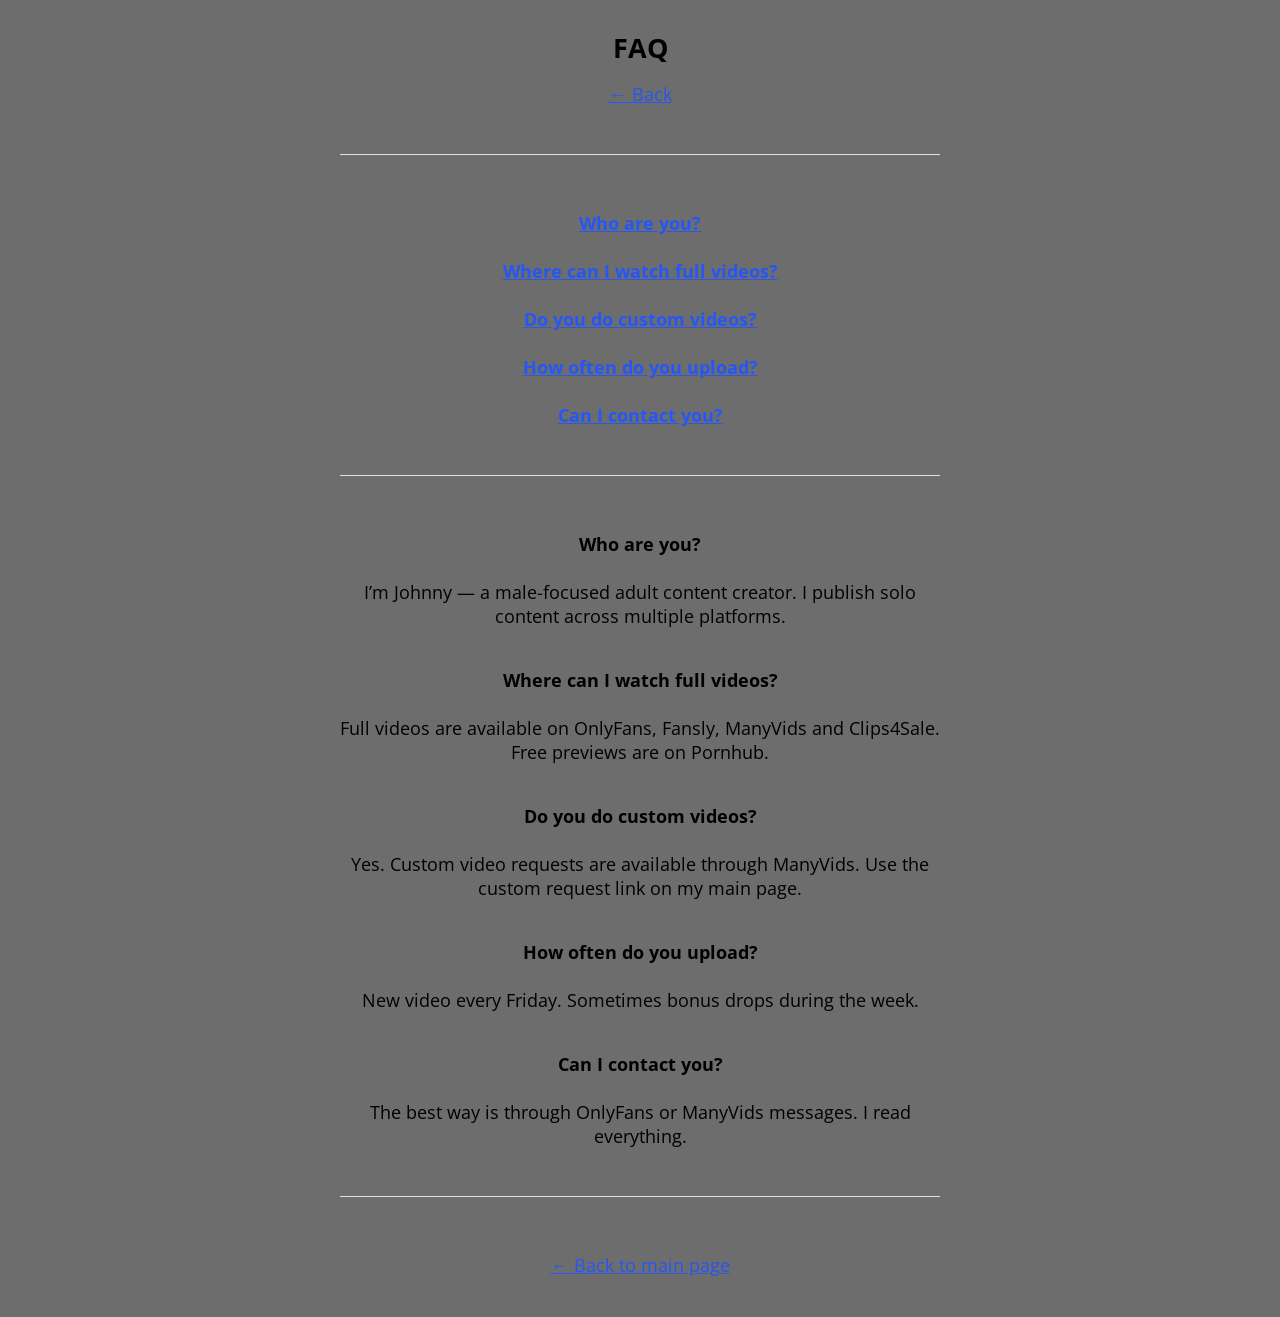
==== faq.html @ 62e0cfe9 "added FAQ, added top bar" ====
<!DOCTYPE html>
<html lang="en">

<head>
    <meta charset="utf-8">
    <title>Johnny Guides – FAQ</title>
    <meta name="viewport" content="width=device-width, initial-scale=1">
    <link rel="stylesheet" href="css/normalize.css">
    <link rel="stylesheet" href="css/skeleton-auto.css">
    <link rel="icon" type="image/png" href="images/littlelink.png">
</head>

<body>
<div class="container">
<div class="row">
<div class="column" style="margin-top:6%">

<h2>FAQ</h2>
<p><a href="index.html">← Back</a></p>

<hr>

<h4><a href="#q1">Who are you?</a></h4>
<h4><a href="#q2">Where can I watch full videos?</a></h4>
<h4><a href="#q3">Do you do custom videos?</a></h4>
<h4><a href="#q4">How often do you upload?</a></h4>
<h4><a href="#q5">Can I contact you?</a></h4>

<hr>

<h4 id="q1">Who are you?</h4>
<p>
I’m Johnny — a male-focused adult content creator.
I publish solo content across multiple platforms.
</p>

<h4 id="q2">Where can I watch full videos?</h4>
<p>
Full videos are available on OnlyFans, Fansly, ManyVids and Clips4Sale.
Free previews are on Pornhub.
</p>

<h4 id="q3">Do you do custom videos?</h4>
<p>
Yes. Custom video requests are available through ManyVids.
Use the custom request link on my main page.
</p>

<h4 id="q4">How often do you upload?</h4>
<p>
New video every Friday.
Sometimes bonus drops during the week.
</p>

<h4 id="q5">Can I contact you?</h4>
<p>
The best way is through OnlyFans or ManyVids messages.
I read everything.
</p>

<hr>

<p><a href="index.html">← Back to main page</a></p>

</div>
</div>
</div>
</body>
</html>
---- css/skeleton-auto.css ----
/*
* littlelink V1
* https://littlelink.com
* Free to use under the MIT license.
* http://www.opensource.org/licenses/mit-license.php
* 12/21/2019
*
* Built using:
*
* Skeleton V2.0.4
* Copyright 2014, Dave Gamache
* www.getskeleton.com
* Free to use under the MIT license.
* http://www.opensource.org/licenses/mit-license.php
* 12/29/2014
*/

/* Table of contents
––––––––––––––––––––––––––––––––––––––––––––––––––
- Grid
- Base Styles
- Typography
- Links
- Code
- Spacing
- Utilities
*
* You'll find the button css in css/brands.css.
*
*/

/* Grid
–––––––––––––––––––––––––––––––––––––––––––––––––– */
.container {
  position: relative;
  width: 100%;
  max-width: 600px;
  text-align: center;
  margin: 0 auto;
  padding: 0 20px;
  box-sizing: border-box;
}
.container-left {
  position: relative;
  width: 100%;
  max-width: 600px;
  text-align: left;
  margin: 0 auto;
  padding: 0 20px;
  box-sizing: border-box;
}
.column {
  position: center;
  width: 100%;
  float: center;
  box-sizing: border-box;
}

/* For devices larger than 400px */
@media (min-width: 400px) {
  .container {
    width: 85%;
    padding: 0;
  }
}

/* For devices larger than 550px */
@media (min-width: 550px) {
  .container {
    width: 80%;
  }
  .column,
  .columns {
    margin-left: 0;
  }
  .column:first-child,
  .columns:first-child {
    margin-left: 0;
  }
}

/* Base Styles
–––––––––––––––––––––––––––––––––––––––––––––––––– */
/* NOTE
html is set to 62.5% so that all the REM measurements throughout Skeleton
are based on 10px sizing. So basically 1.5rem = 15px :) */

html {
  font-size: 100%;
  color-scheme: light dark;
}
body {
  font-size: 18px;
  line-height: 24px;
  font-weight: 400;
  font-family: "Open Sans", "HelveticaNeue", "Helvetica Neue", Helvetica, Arial,
    sans-serif;
}

/* Typography
–––––––––––––––––––––––––––––––––––––––––––––––––– */
h1 {
  margin-top: 0;
  margin-bottom: 16px;
  font-weight: 800;
}
h1 {
  font-size: 24px;
  line-height: 64px;
  letter-spacing: 0;
}

/* Larger than phablet */
@media (min-width: 550px) {
  h1 {
    font-size: 48px;
    line-height: 96px;
  }
}

p {
  margin-top: 0;
}

/* Links
–––––––––––––––––––––––––––––––––––––––––––––––––– */
a {
  color: #2457F5;
}
a:hover {
  color: #083BDA; 
}
a:focus {
  outline: #7AB8FF solid 2px;
  border-radius: 2px;
}         

/* Link Color Dark Theme */
@media (prefers-color-scheme: dark) {
  a {
    color: #4899F7;
}
a:hover {
  color: #7AB8FF;
}
a:focus {
  outline: #7AB8FF solid 2px;
  border-radius: 2px;
}
}

/* Code
–––––––––––––––––––––––––––––––––––––––––––––––––– */
code {
  padding: 0.2rem 0.5rem;
  margin: 0 0.2rem;
  font-size: 90%;
  white-space: nowrap;
  background: #f1f1f1;
  border: 1px solid #e1e1e1;
  border-radius: 4px;
}
pre > code {
  display: block;
  padding: 1rem 1.5rem;
  white-space: pre;
}

/* Spacing
–––––––––––––––––––––––––––––––––––––––––––––––––– */
button,
.button {
  margin-bottom: 1rem;
}
input,
textarea,
select,
fieldset {
  margin-bottom: 1.5rem;
}
pre,
blockquote,
dl,
figure,
p,
ol {
  margin-bottom: 2.5rem;
}

/* Utilities
–––––––––––––––––––––––––––––––––––––––––––––––––– */
.u-full-width {
  width: 100%;
  box-sizing: border-box;
}
.u-max-full-width {
  max-width: 100%;
  box-sizing: border-box;
}
.u-pull-right {
  float: right;
}
.u-pull-left {
  float: left;
}

/* Misc
–––––––––––––––––––––––––––––––––––––––––––––––––– */
hr {
  margin-top: 3rem;
  margin-bottom: 3.5rem;
  border-width: 0;
  border-top: 1px solid #e1e1e1;
}
/* Radius values:

10%-40%: Squircles
50% (default): True circle
also, show the second picture if less than 600 px
*/
.avatar {
  width: 225px;
  height: 225px;
  object-fit: cover;
  background-position: center;
  border-radius: 15%;
  display: none; /* Hide both images by default */
}

@media (min-width: 600px) {
  #avatar1 {
    display: block; /* Display first image when device width is more than 600px */
  }

  #avatar2 {
    display: none; /* Hide second image when device width is more than 600px */
  }
}

@media (max-width: 599px) {
  #avatar1 {
    display: none; /* Hide first image when device width is less than or equal to 599px */
  }

  #avatar2 {
    display: initial; /* Display second image when device width is less than or equal to 599px */
  }
}


/* open-sans-regular - vietnamese_latin-ext_latin_hebrew_greek-ext_greek_cyrillic-ext_cyrillic */
@font-face {
  font-display: swap; /* Check https://developer.mozilla.org/en-US/docs/Web/CSS/@font-face/font-display for other options. */
  font-family: 'Open Sans';
  font-style: normal;
  font-weight: 400;
  src: url('../fonts/open-sans-v34-vietnamese_latin-ext_latin_hebrew_greek-ext_greek_cyrillic-ext_cyrillic-regular.eot'); /* IE9 Compat Modes */
  src: url('../fonts/open-sans-v34-vietnamese_latin-ext_latin_hebrew_greek-ext_greek_cyrillic-ext_cyrillic-regular.eot?#iefix') format('embedded-opentype'), /* IE6-IE8 */
       url('../fonts/open-sans-v34-vietnamese_latin-ext_latin_hebrew_greek-ext_greek_cyrillic-ext_cyrillic-regular.woff2') format('woff2'), /* Super Modern Browsers */
       url('../fonts/open-sans-v34-vietnamese_latin-ext_latin_hebrew_greek-ext_greek_cyrillic-ext_cyrillic-regular.woff') format('woff'), /* Modern Browsers */
       url('../fonts/open-sans-v34-vietnamese_latin-ext_latin_hebrew_greek-ext_greek_cyrillic-ext_cyrillic-regular.ttf') format('truetype'), /* Safari, Android, iOS */
       url('../fonts/open-sans-v34-vietnamese_latin-ext_latin_hebrew_greek-ext_greek_cyrillic-ext_cyrillic-regular.svg#OpenSans') format('svg'); /* Legacy iOS */
}
/* open-sans-600 - vietnamese_latin-ext_latin_hebrew_greek-ext_greek_cyrillic-ext_cyrillic */
@font-face {
  font-display: swap; /* Check https://developer.mozilla.org/en-US/docs/Web/CSS/@font-face/font-display for other options. */
  font-family: 'Open Sans';
  font-style: normal;
  font-weight: 600;
  src: url('../fonts/open-sans-v34-vietnamese_latin-ext_latin_hebrew_greek-ext_greek_cyrillic-ext_cyrillic-600.eot'); /* IE9 Compat Modes */
  src: url('../fonts/open-sans-v34-vietnamese_latin-ext_latin_hebrew_greek-ext_greek_cyrillic-ext_cyrillic-600.eot?#iefix') format('embedded-opentype'), /* IE6-IE8 */
       url('../fonts/open-sans-v34-vietnamese_latin-ext_latin_hebrew_greek-ext_greek_cyrillic-ext_cyrillic-600.woff2') format('woff2'), /* Super Modern Browsers */
       url('../fonts/open-sans-v34-vietnamese_latin-ext_latin_hebrew_greek-ext_greek_cyrillic-ext_cyrillic-600.woff') format('woff'), /* Modern Browsers */
       url('../fonts/open-sans-v34-vietnamese_latin-ext_latin_hebrew_greek-ext_greek_cyrillic-ext_cyrillic-600.ttf') format('truetype'), /* Safari, Android, iOS */
       url('../fonts/open-sans-v34-vietnamese_latin-ext_latin_hebrew_greek-ext_greek_cyrillic-ext_cyrillic-600.svg#OpenSans') format('svg'); /* Legacy iOS */
}
/* open-sans-700 - vietnamese_latin-ext_latin_hebrew_greek-ext_greek_cyrillic-ext_cyrillic */
@font-face {
  font-display: swap; /* Check https://developer.mozilla.org/en-US/docs/Web/CSS/@font-face/font-display for other options. */
  font-family: 'Open Sans';
  font-style: normal;
  font-weight: 700;
  src: url('../fonts/open-sans-v34-vietnamese_latin-ext_latin_hebrew_greek-ext_greek_cyrillic-ext_cyrillic-700.eot'); /* IE9 Compat Modes */
  src: url('../fonts/open-sans-v34-vietnamese_latin-ext_latin_hebrew_greek-ext_greek_cyrillic-ext_cyrillic-700.eot?#iefix') format('embedded-opentype'), /* IE6-IE8 */
       url('../fonts/open-sans-v34-vietnamese_latin-ext_latin_hebrew_greek-ext_greek_cyrillic-ext_cyrillic-700.woff2') format('woff2'), /* Super Modern Browsers */
       url('../fonts/open-sans-v34-vietnamese_latin-ext_latin_hebrew_greek-ext_greek_cyrillic-ext_cyrillic-700.woff') format('woff'), /* Modern Browsers */
       url('../fonts/open-sans-v34-vietnamese_latin-ext_latin_hebrew_greek-ext_greek_cyrillic-ext_cyrillic-700.ttf') format('truetype'), /* Safari, Android, iOS */
       url('../fonts/open-sans-v34-vietnamese_latin-ext_latin_hebrew_greek-ext_greek_cyrillic-ext_cyrillic-700.svg#OpenSans') format('svg'); /* Legacy iOS */
}
/* open-sans-800 - vietnamese_latin-ext_latin_hebrew_greek-ext_greek_cyrillic-ext_cyrillic */
@font-face {
  font-display: swap; /* Check https://developer.mozilla.org/en-US/docs/Web/CSS/@font-face/font-display for other options. */
  font-family: 'Open Sans';
  font-style: normal;
  font-weight: 800;
  src: url('../fonts/open-sans-v34-vietnamese_latin-ext_latin_hebrew_greek-ext_greek_cyrillic-ext_cyrillic-800.eot'); /* IE9 Compat Modes */
  src: url('../fonts/open-sans-v34-vietnamese_latin-ext_latin_hebrew_greek-ext_greek_cyrillic-ext_cyrillic-800.eot?#iefix') format('embedded-opentype'), /* IE6-IE8 */
       url('../fonts/open-sans-v34-vietnamese_latin-ext_latin_hebrew_greek-ext_greek_cyrillic-ext_cyrillic-800.woff2') format('woff2'), /* Super Modern Browsers */
       url('../fonts/open-sans-v34-vietnamese_latin-ext_latin_hebrew_greek-ext_greek_cyrillic-ext_cyrillic-800.woff') format('woff'), /* Modern Browsers */
       url('../fonts/open-sans-v34-vietnamese_latin-ext_latin_hebrew_greek-ext_greek_cyrillic-ext_cyrillic-800.ttf') format('truetype'), /* Safari, Android, iOS */
       url('../fonts/open-sans-v34-vietnamese_latin-ext_latin_hebrew_greek-ext_greek_cyrillic-ext_cyrillic-800.svg#OpenSans') format('svg'); /* Legacy iOS */
}
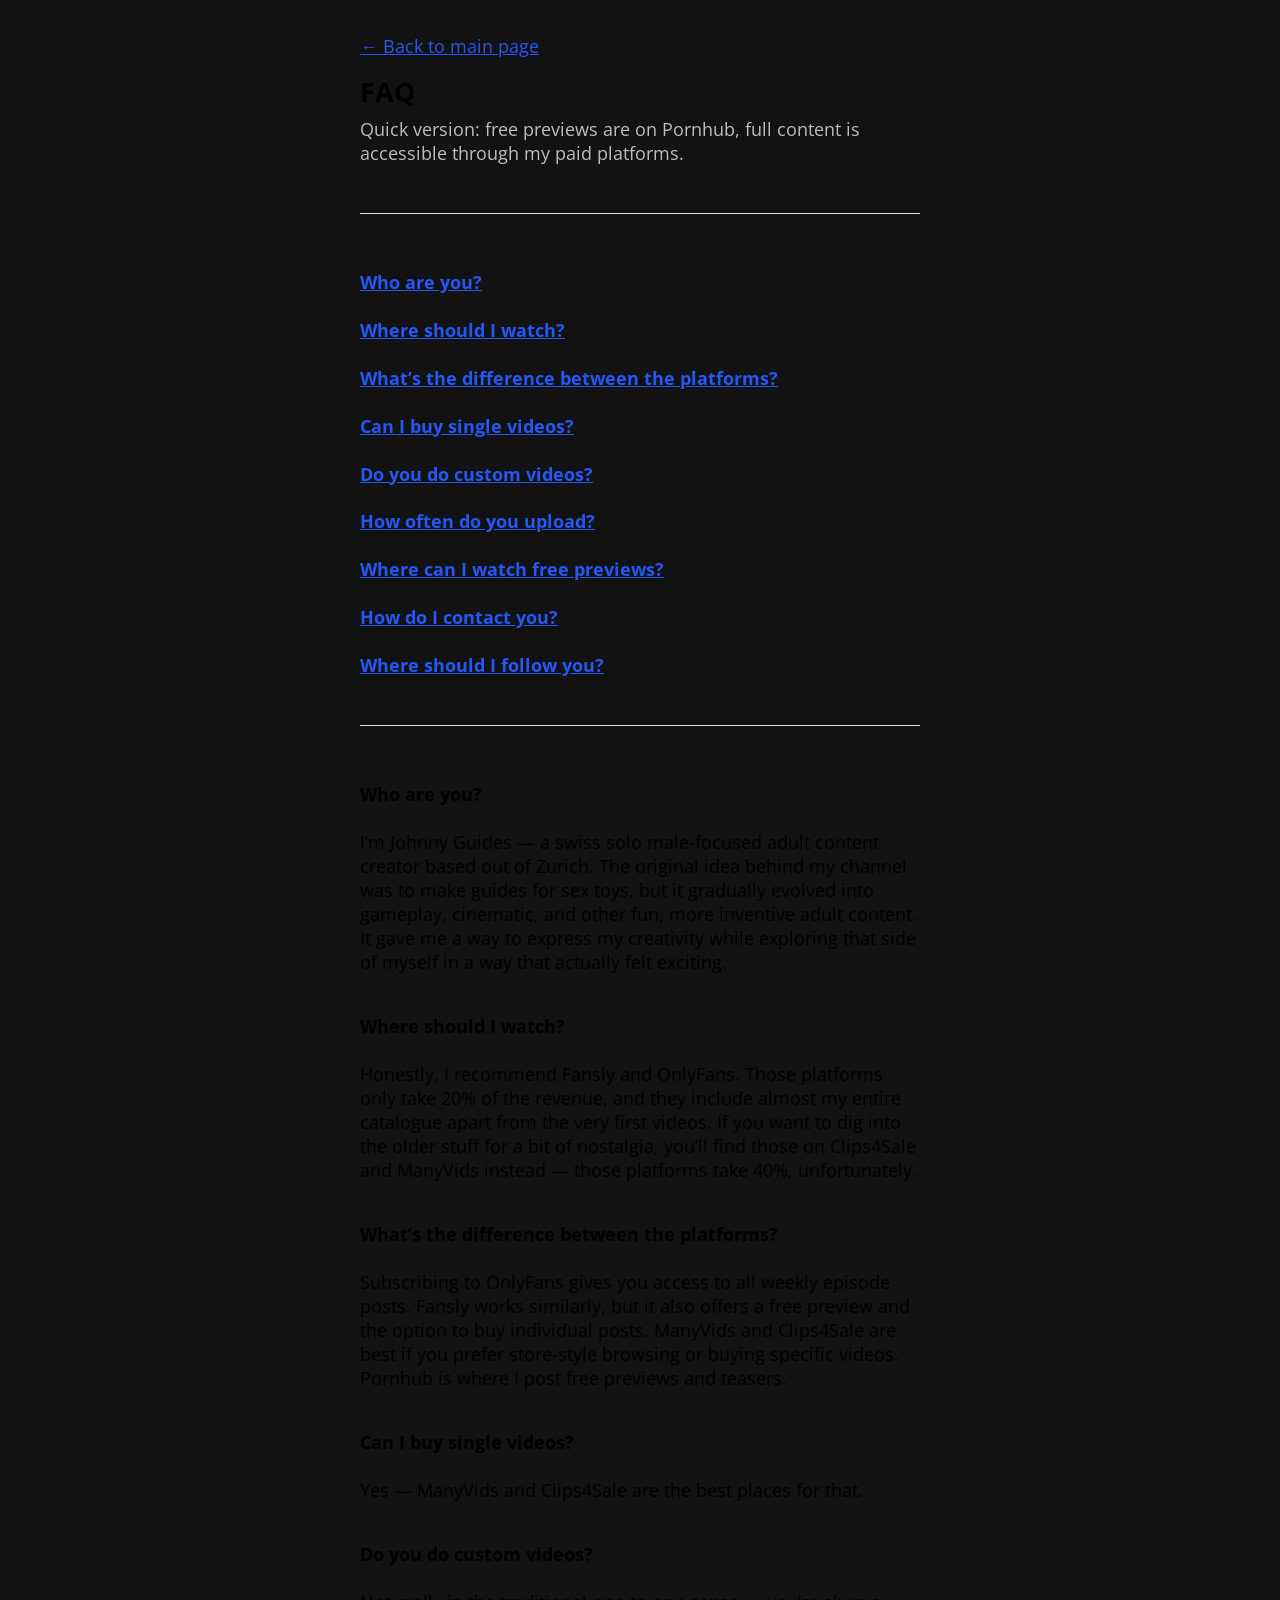
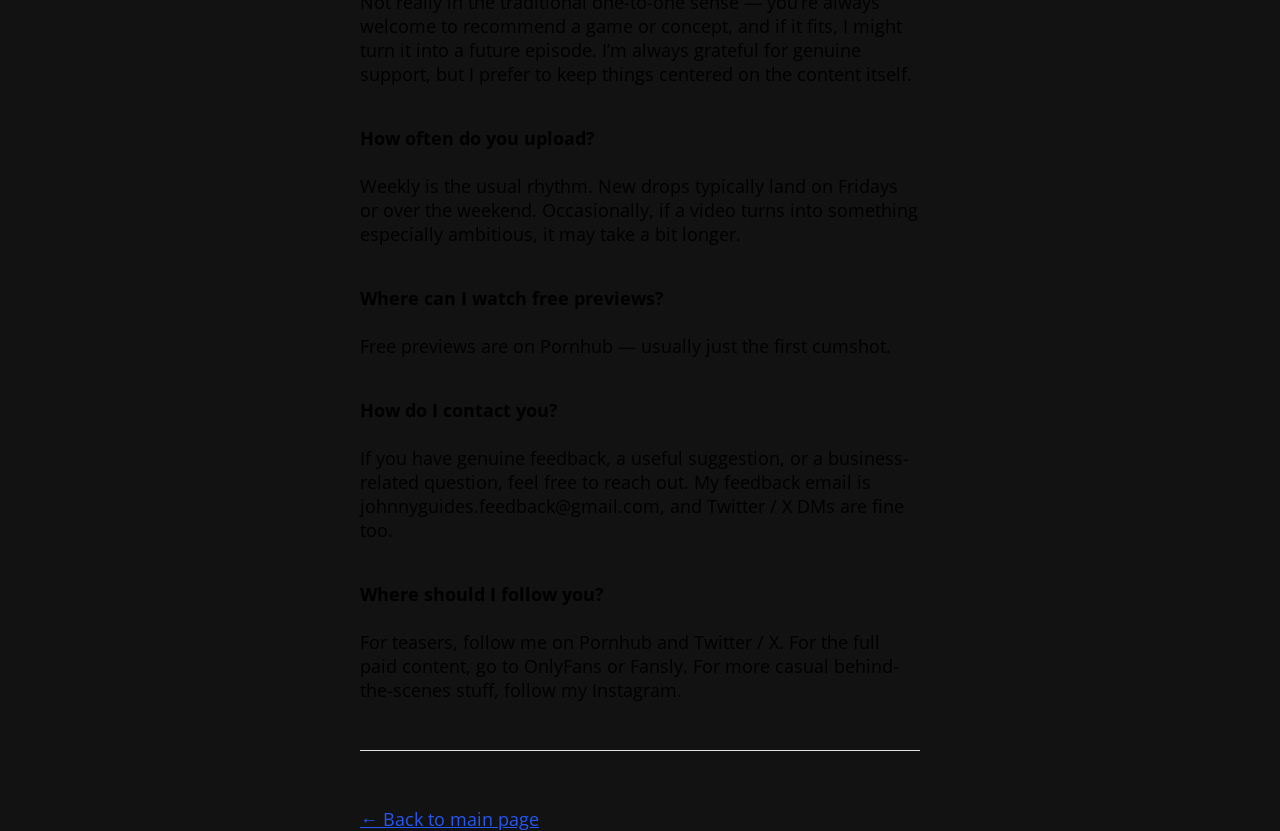
==== commit 48803640: "overhaul" ====
--- a/faq.html
+++ b/faq.html
@@ -1,69 +1,157 @@
 <!DOCTYPE html>
 <html lang="en">
-
 <head>
     <meta charset="utf-8">
     <title>Johnny Guides – FAQ</title>
+    <meta name="description" content="FAQ for Johnny Guides — where to watch, how customs work, what platform to use, and how to get in touch.">
     <meta name="viewport" content="width=device-width, initial-scale=1">
     <link rel="stylesheet" href="css/normalize.css">
     <link rel="stylesheet" href="css/skeleton-auto.css">
-    <link rel="icon" type="image/png" href="images/littlelink.png">
+    <link rel="stylesheet" href="css/brands.css">
+    <link rel="apple-touch-icon" sizes="180x180" href="images/favicons/apple-touch-icon.png">
+    <link rel="icon" type="image/png" sizes="32x32" href="images/favicons/favicon-32x32.png">
+    <link rel="icon" type="image/png" sizes="16x16" href="images/favicons/favicon-16x16.png">
+    <link rel="icon" type="image/png" sizes="192x192" href="images/favicons/android-chrome-192x192.png">
+    <link rel="icon" type="image/png" sizes="512x512" href="images/favicons/android-chrome-512x512.png">
+    <link rel="icon" href="images/favicons/favicon.ico">
 </head>
+<body>
+    <div class="container-left">
+        <div class="row">
+            <div class="column content-page content-page--faq">
+                <p class="page-back-link">
+                    <a href="index.html">← Back to main page</a>
+                </p>
 
-<body>
-<div class="container">
-<div class="row">
-<div class="column" style="margin-top:6%">
+                <h2 class="page-title">FAQ</h2>
+                <p class="page-lead">
+                    Quick version: free previews are on Pornhub, full content is accessible through my paid platforms.
+                </p>
 
-<h2>FAQ</h2>
-<p><a href="index.html">← Back</a></p>
+                <hr>
 
-<hr>
+                <div class="faq-nav">
+                    <h4><a href="#q1">Who are you?</a></h4>
+                    <h4><a href="#q2">Where should I watch?</a></h4>
+                    <h4><a href="#q3">What’s the difference between the platforms?</a></h4>
+                    <h4><a href="#q4">Can I buy single videos?</a></h4>
+                    <h4><a href="#q5">Do you do custom videos?</a></h4>
+                    <h4><a href="#q6">How often do you upload?</a></h4>
+                    <h4><a href="#q7">Where can I watch free previews?</a></h4>
+                    <h4><a href="#q8">How do I contact you?</a></h4>
+                    <h4><a href="#q9">Where should I follow you?</a></h4>
+                </div>
 
-<h4><a href="#q1">Who are you?</a></h4>
-<h4><a href="#q2">Where can I watch full videos?</a></h4>
-<h4><a href="#q3">Do you do custom videos?</a></h4>
-<h4><a href="#q4">How often do you upload?</a></h4>
-<h4><a href="#q5">Can I contact you?</a></h4>
+                <hr>
 
-<hr>
+                <h4 id="q1" class="faq-anchor">Who are you?</h4>
+                <p>
+                    I’m Johnny Guides — a swiss solo male-focused adult content creator based out of Zurich.
+                    The original idea behind my channel was to make guides for sex toys, but it gradually evolved into gameplay, cinematic, and other fun, more inventive adult content.
+                    It gave me a way to express my creativity while exploring that side of myself in a way that actually felt exciting.
+                </p>
 
-<h4 id="q1">Who are you?</h4>
-<p>
-I’m Johnny — a male-focused adult content creator.
-I publish solo content across multiple platforms.
-</p>
+                <h4 id="q2" class="faq-anchor">Where should I watch?</h4>
+                <p>
+                    Honestly, I recommend Fansly and OnlyFans. Those platforms only take 20% of the revenue, and they include almost my entire catalogue apart from the very first videos.
+                    If you want to dig into the older stuff for a bit of nostalgia, you’ll find those on Clips4Sale and ManyVids instead — those platforms take 40%, unfortunately.
+                </p>
 
-<h4 id="q2">Where can I watch full videos?</h4>
-<p>
-Full videos are available on OnlyFans, Fansly, ManyVids and Clips4Sale.
-Free previews are on Pornhub.
-</p>
+                <h4 id="q3" class="faq-anchor">What’s the difference between the platforms?</h4>
+                <p>
+                    Subscribing to OnlyFans gives you access to all weekly episode posts.
+                    Fansly works similarly, but it also offers a free preview and the option to buy individual posts.
+                    ManyVids and Clips4Sale are best if you prefer store-style browsing or buying specific videos.
+                    Pornhub is where I post free previews and teasers.
+                </p>
 
-<h4 id="q3">Do you do custom videos?</h4>
-<p>
-Yes. Custom video requests are available through ManyVids.
-Use the custom request link on my main page.
-</p>
+                <h4 id="q4" class="faq-anchor">Can I buy single videos?</h4>
+                <p>
+                    Yes — ManyVids and Clips4Sale are the best places for that.
+                </p>
 
-<h4 id="q4">How often do you upload?</h4>
-<p>
-New video every Friday.
-Sometimes bonus drops during the week.
-</p>
+                <h4 id="q5" class="faq-anchor">Do you do custom videos?</h4>
+                <p>
+                    Not really in the traditional one-to-one sense — you’re always welcome to recommend a game or concept, and if it fits, I might turn it into a future episode.
+                    I’m always grateful for genuine support, but I prefer to keep things centered on the content itself.
+                </p>
 
-<h4 id="q5">Can I contact you?</h4>
-<p>
-The best way is through OnlyFans or ManyVids messages.
-I read everything.
-</p>
+                <h4 id="q6" class="faq-anchor">How often do you upload?</h4>
+                <p>
+                    Weekly is the usual rhythm. New drops typically land on Fridays or over the weekend.
+                    Occasionally, if a video turns into something especially ambitious, it may take a bit longer.
+                </p>
 
-<hr>
+                <h4 id="q7" class="faq-anchor">Where can I watch free previews?</h4>
+                <p>
+                    Free previews are on Pornhub — usually just the first cumshot.
+                </p>
 
-<p><a href="index.html">← Back to main page</a></p>
+                <h4 id="q8" class="faq-anchor">How do I contact you?</h4>
+                <p>
+                    If you have genuine feedback, a useful suggestion, or a business-related question, feel free to reach out.
+                    My feedback email is johnnyguides.feedback@gmail.com, and Twitter / X DMs are fine too.
+                </p>
 
-</div>
-</div>
-</div>
+                <h4 id="q9" class="faq-anchor">Where should I follow you?</h4>
+                <p>
+                    For teasers, follow me on Pornhub and Twitter / X.
+                    For the full paid content, go to OnlyFans or Fansly.
+                    For more casual behind-the-scenes stuff, follow my Instagram.
+                </p>
+
+                <hr>
+
+                <p class="page-footer-link">
+                    <a href="index.html">← Back to main page</a>
+                </p>
+            </div>
+        </div>
+    </div>
+
+    <script>
+        (function () {
+            var faqLinks = document.querySelectorAll('a[href^="#q"]');
+
+            faqLinks.forEach(function (link) {
+                link.addEventListener('click', function (event) {
+                    var targetId = link.getAttribute('href');
+                    var targetHeading = document.querySelector(targetId);
+
+                    if (!targetHeading) {
+                        return;
+                    }
+
+                    event.preventDefault();
+
+                    targetHeading.scrollIntoView({
+                        behavior: 'smooth',
+                        block: 'start'
+                    });
+
+                    history.replaceState(null, '', targetId);
+
+                    targetHeading.classList.remove('faq-flash');
+                    void targetHeading.offsetWidth;
+                    targetHeading.classList.add('faq-flash');
+
+                    var nextEl = targetHeading.nextElementSibling;
+                    if (nextEl && nextEl.tagName.toLowerCase() === 'p') {
+                        nextEl.classList.remove('faq-flash');
+                        void nextEl.offsetWidth;
+                        nextEl.classList.add('faq-flash');
+
+                        window.setTimeout(function () {
+                            nextEl.classList.remove('faq-flash');
+                        }, 900);
+                    }
+
+                    window.setTimeout(function () {
+                        targetHeading.classList.remove('faq-flash');
+                    }, 900);
+                });
+            });
+        })();
+    </script>
 </body>
 </html>
--- a/css/brands.css
+++ b/css/brands.css
@@ -0,0 +1,1655 @@
+/* ==========================================================================
+   Johnny Guides Website Styles
+   ========================================================================== */
+
+:root {
+  --text-dim: #dddddd;
+  --muted: #888888;
+  --muted-light: #bdbdbd;
+  --line: #2b2b2b;
+  --focus: #7ab8ff;
+  --focus-ring: 3px solid var(--focus);
+
+  --button-width: 276px;
+  --profile-width: 420px;
+  --toy-width: 420px;
+}
+
+/* ==========================================================================
+   Shared Layout
+   ========================================================================== */
+
+.top-links {
+  margin-top: 0.6rem;
+  text-align: center;
+}
+
+.top-links__items {
+  margin-bottom: 0.6rem;
+  color: var(--muted);
+  font-size: 14px;
+  letter-spacing: 0.02em;
+}
+
+.top-links__items a {
+  color: var(--text-dim);
+  text-decoration: none;
+}
+
+.top-links__items a:hover,
+.top-links__items a:focus {
+  color: #ffffff;
+}
+
+.top-links__divider {
+  width: var(--button-width);
+  margin: 0 auto;
+  border: none;
+  border-top: 1px solid var(--line);
+}
+
+.footer-note {
+  margin-top: 0.35rem;
+  margin-bottom: 0;
+  color: var(--muted);
+  font-size: 12px;
+  opacity: 0.7;
+}
+
+/* ==========================================================================
+   Content Pages
+   ========================================================================== */
+
+.content-page {
+  margin-top: 6%;
+  margin-left: auto;
+  margin-right: auto;
+}
+
+.content-page--faq {
+  max-width: 720px;
+}
+
+.content-page--privacy {
+  max-width: 760px;
+  margin-top: 10%;
+}
+
+.page-back-link {
+  margin-bottom: 1.2rem;
+}
+
+.page-title {
+  margin-bottom: 0.8rem;
+}
+
+.page-title--privacy {
+  line-height: 1.2;
+}
+
+.page-lead {
+  margin-bottom: 2rem;
+  color: var(--muted-light);
+}
+
+.page-footer-link {
+  margin-bottom: 0;
+}
+
+.faq-anchor {
+  scroll-margin-top: 24px;
+}
+
+.faq-flash {
+  animation: faqBlink 0.42s ease-in-out 2;
+}
+
+@keyframes faqBlink {
+  0%,
+  100% {
+    color: inherit;
+    text-shadow: none;
+  }
+
+  50% {
+    color: var(--focus);
+    text-shadow: 0 0 10px rgba(122, 184, 255, 0.35);
+  }
+}
+
+/* ==========================================================================
+   Home Page Layout
+   ========================================================================== */
+
+.page-column {
+  --profile-rail-gap: clamp(36px, 7vw, 48px);
+  --section-label-footprint: 24px;
+  margin-top: var(--profile-rail-gap);
+}
+
+.profile-card {
+  width: min(100%, var(--profile-width));
+  margin: 0 auto;
+  margin-bottom: calc(var(--profile-rail-gap) - var(--section-label-footprint));
+  container-type: inline-size;
+}
+
+.profile-card__inner {
+  display: flex;
+  align-items: center;
+  justify-content: center;
+  gap: clamp(12px, 4cqw, 22px);
+  width: 100%;
+  max-width: 100%;
+  margin: 0 auto;
+}
+
+.profile-card__image {
+  display: block;
+  width: clamp(96px, 32cqw, 168px);
+  height: auto;
+  aspect-ratio: 1 / 1;
+  flex: 0 0 auto;
+  border-radius: 50%;
+  object-fit: cover;
+}
+
+.profile-card__meta {
+  display: flex;
+  flex: 0 1 auto;
+  flex-direction: column;
+  align-items: flex-start;
+  min-width: 0;
+  text-align: left;
+}
+
+.profile-card__handle,
+.profile-card__tagline {
+  font-size: clamp(16px, 5.2cqw, 26px);
+  line-height: 1.28;
+  white-space: nowrap;
+}
+
+.profile-card__tagline {
+  opacity: 0;
+  animation: profileTaglineFade 3s ease forwards;
+}
+
+@keyframes profileTaglineFade {
+  from {
+    opacity: 0;
+  }
+
+  to {
+    opacity: 1;
+  }
+}
+
+.link-group {
+  margin-bottom: 1rem;
+}
+
+.link-group--paid .section-label {
+  margin-top: 1.8rem;
+}
+
+.link-group--socials {
+  margin-bottom: 2rem;
+}
+
+.section-label {
+  width: calc(var(--button-width) + 24px);
+  max-width: 100%;
+  margin: 0 auto 0.75rem;
+  text-align: right;
+  color: var(--muted);
+  font-size: 12px;
+  font-weight: 700;
+  line-height: 1;
+  letter-spacing: 0.12em;
+  text-transform: uppercase;
+}
+
+.toy-section__title,
+.toy-section__subtitle {
+  width: 100%;
+  text-align: right;
+  color: var(--muted);
+  font-size: 12px;
+  font-weight: 700;
+  line-height: 1.1;
+  letter-spacing: 0.12em;
+  text-transform: uppercase;
+}
+
+.toy-section {
+  width: min(var(--toy-width), 100%);
+  max-width: 100%;
+  margin: 0 auto 2.45rem;
+  text-align: left;
+  scroll-margin-top: 32px;
+}
+
+.toy-section__title {
+  margin-bottom: 0.8rem;
+  padding-left: 2px;
+  letter-spacing: 0.14em;
+  line-height: 1;
+}
+
+.toy-section__subtitle {
+  margin-top: 1rem;
+}
+
+.toy-section__subtitle strong {
+  color: #dfe9f7;
+  font-weight: 700;
+}
+
+.toy-section__subtitle--tight {
+  margin-top: 0.2rem;
+}
+
+.toy-row {
+  display: grid;
+  grid-template-columns: repeat(3, minmax(0, 1fr));
+  gap: 8px;
+  width: 100%;
+}
+
+.toy-card {
+  position: relative;
+  display: flex;
+  align-items: center;
+  justify-content: center;
+  min-width: 0;
+  height: 86px;
+  overflow: hidden;
+  box-sizing: border-box;
+  border: 1px solid #3a3a3a;
+  border-radius: 14px;
+  background: radial-gradient(120% 130% at 50% 0%, #2a2a2a 0%, #1f1f1f 52%, #181818 100%);
+  box-shadow:
+    inset 0 1px 0 rgba(255, 255, 255, 0.04),
+    0 10px 24px rgba(0, 0, 0, 0.16);
+  color: #ffffff;
+  text-decoration: none;
+}
+
+.toy-card:hover,
+.toy-card:focus {
+  color: #ffffff;
+  border-color: #5a5a5a;
+  outline: var(--focus-ring);
+  background: linear-gradient(180deg, #292929 0%, #1f1f1f 100%);
+  transform: translateY(-1px);
+}
+
+.toy-section.toy-section--flash .toy-card {
+  animation: toyBlink 0.42s ease-in-out 2;
+}
+
+@keyframes toyBlink {
+  0%,
+  100% {
+    border-color: #3a3a3a;
+    box-shadow:
+      inset 0 1px 0 rgba(255, 255, 255, 0.04),
+      0 10px 24px rgba(0, 0, 0, 0.16);
+  }
+
+  50% {
+    border-color: var(--focus);
+    box-shadow:
+      inset 0 1px 0 rgba(255, 255, 255, 0.08),
+      0 0 0 3px rgba(122, 184, 255, 0.55),
+      0 10px 24px rgba(0, 0, 0, 0.16);
+  }
+}
+
+.toy-card__image {
+  position: absolute;
+  top: 50%;
+  left: 50%;
+  z-index: 1;
+  transform-origin: center;
+  pointer-events: none;
+  user-select: none;
+  filter: drop-shadow(0 10px 18px rgba(0, 0, 0, 0.32));
+}
+
+.toy-card--handy .toy-card__image {
+  width: 95px;
+  transform: translate(-50%, -50%) rotate(-16deg);
+}
+
+.toy-card--erovenus .toy-card__image {
+  width: 82px;
+  transform: translate(-50%, -50%);
+}
+
+.toy-card--tantaly .toy-card__image {
+  width: 82px;
+  transform: translate(-50%, -49%) rotate(-8deg);
+}
+
+/* Buttons
+–––––––––––––––––––––––––––––––––––––––––––––––––– */
+
+.button,
+button {
+  display: inline-block;
+  text-decoration: none;
+  height: 100%;
+  text-align: center;
+  vertical-align: middle;
+  font-size: 18px;
+  width: 276px;
+  font-weight: 700;
+  line-height: 20px;
+  padding: 14px 12px 12px 12px;
+  letter-spacing: 0.1px;
+  white-space: wrap;
+  outline: none;
+  border-radius: 8px;
+  cursor: pointer;
+  
+}     
+button:hover,
+.button:focus {
+  color: #212121;
+  border-color: #888;
+  outline: #7AB8FF solid 3px
+}
+.button.button-primary {
+  color: #fff;
+  filter: brightness(90%);
+}
+.button.button-primary:hover,
+.button.button-primary:focus {
+  color: #fff;
+  filter: brightness(90%);
+}
+
+.button-selfmade,
+button-selfmade {
+  display: inline-block;
+  text-decoration: none;
+  height: 100%;
+  text-align: center;
+  vertical-align: middle;
+  font-size: 18px;
+  width: 276px;
+  font-weight: 700;
+  line-height: 20px;
+  padding: 6px 12px 6px 12px;
+  letter-spacing: 0.1px;
+  white-space: wrap;
+  outline: none;
+  border-radius: 8px;
+  cursor: pointer;
+}
+
+button-selfmade:hover,
+.button-selfmade:focus {
+  color: #212121;
+  border-color: #888;
+  outline: #7AB8FF solid 3px;
+}
+
+.button-selfmade.button-primary {
+  color: #fff;
+  filter: brightness(90%);
+}
+
+.button-selfmade.button-primary:hover,
+.button-selfmade.button-primary:focus {
+  color: #fff;
+  filter: brightness(90%);
+}
+
+
+
+/* Brand Icons
+–––––––––––––––––––––––––––––––––––––––––––––––––– */
+
+.icon {
+  padding: 0px 8px 3.5px 0px;
+  vertical-align: middle;
+  width: 20px;
+  height: 20px;
+}
+
+.pornhub-wordmark,
+.faphouse-wordmark {
+  display: block;
+  padding: 0;
+  width: auto;
+  height: 24px;
+  transform-origin: center;
+}
+
+.pornhub-wordmark {
+  transform: scale(1.28);
+}
+
+.faphouse-wordmark {
+  height: 22px;
+  transform: scale(1.08);
+}
+
+.xvideos {
+  padding: 0px 8px 1px 0px;
+  vertical-align: middle;
+  width: 125px;
+  height: 34px;
+}
+
+.xnxx {
+  padding: 0px 8px 1px 0px;
+  vertical-align: middle;
+  width: 150px;
+  height: 30px;
+}
+
+.clips4sale {
+  padding: 0px 8px 0px 0px;
+  vertical-align: middle;
+  width: 50px;
+  height: 20px;
+}
+
+/* speical*/
+
+.addition {
+  display: inherit;
+  font-weight: 400;
+  font-size: smaller;
+}
+
+
+/* Brand Styles
+–––––––––––––––––––––––––––––––––––––––––––––––––– */
+
+/* Default (this is great for your own brand color!) */
+.button.button-default {
+  color: #ffffff;
+  background-color: #2457F5;
+}
+.button.button-default:hover,
+.button.button-default:focus {
+  filter: brightness(90%);
+}
+
+/* Amazon */
+.button.button-amazon {
+  color: #000000;
+  background-color: #FFFFFF;
+  border: 1px solid #212121;
+}
+.button.button-amazon:hover,
+.button.button-amazon:focus {
+  filter: brightness(90%);
+}
+
+/* Amazon Music */
+.button.button-amazon-music {
+  color: #000000;
+  background-color: #25D1DA;
+}
+.button.button-amazon-music:hover,
+.button.button-amazon-music:focus {
+  filter: brightness(90%);
+}
+
+/* Apple App Store */
+.button.button-appstore {
+  color: #FFFFFF;
+  background-color: #000000;
+  border: 1px solid #FFFFFF;
+}
+.button.button-appstore:hover,
+.button.button-appstore:focus {
+  filter: brightness(90%);
+}
+
+/* Apple Music */
+.button.button-apple-music {
+  color: #ffffff;
+  background-color: #000000;
+  border: 1px solid #FFFFFF;
+}
+.button.button-apple-music:hover,
+.button.button-apple-music:focus {
+  filter: brightness(90%);
+}
+
+/* Apple Music Alt */
+.button.button-apple-music-alt {
+  color: #ffffff;
+  background-image: linear-gradient(to bottom, #FB5C74, #FA233B);
+}
+.button.button-apple-music-alt:hover,
+.button.button-apple-music-alt:focus {
+  filter: brightness(90%);
+}
+
+/* Apple Podcasts */
+.button.button-apple-podcasts {
+  color: #ffffff;
+  background-color: #000000;
+  border: 1px solid #FFFFFF;
+}
+.button.button-apple-podcasts:hover,
+.button.button-apple-podcasts:focus {
+  filter: brightness(90%);
+}
+
+/* Apple Podcasts Alt */
+.button.button-apple-podcasts-alt {
+  color: #ffffff;
+  background-image: linear-gradient(to bottom, #F452FF, #832BC1);
+}
+.button.button-apple-podcasts-alt:hover,
+.button.button-apple-podcasts-alt:focus {
+  filter: brightness(90%);
+}
+
+/* ArtStation */
+.button.button-artstation {
+  color: #ffffff;
+  background-color: #18181C;
+  border: 1px solid #FFFFFF;
+}
+.button.button-artstation:hover,
+.button.button-artstation:focus {
+  filter: brightness(90%);
+}
+
+/* Bandcamp */
+.button.button-bandcamp {
+  color: #ffffff;
+  background-color: #1d9fc3;
+}
+.button.button-bandcamp:hover,
+.button.button-bandcamp:focus {
+  filter: brightness(90%);
+}
+
+/* Behance */
+.button.button-behance {
+  color: #ffffff;
+  background-color: #0057FF;
+}
+.button.button-behance:hover,
+.button.button-behance:focus {
+  filter: brightness(90%);
+}
+
+/* BeReal */
+.button.button-bereal {
+  color: #ffffff;
+  background-color: #000000;
+  border: 1px solid #ffffff;
+}
+.button.button-bereal:hover,
+.button.button-bereal:focus {
+  filter: brightness(90%);
+}
+
+/* Bluesky */
+.button.button-bluesky {
+  color: #FFFFFF;
+  background-color: #1185FE;
+}
+
+.button.button-bluesky:hover,
+.button.button-bluesky:focus {
+  filter: brightness(90%);
+}
+
+/* Bluesky Alt */
+.button.button-bluesky-alt {
+  color: #000000;
+  background-color: #FFFFFF;
+  border: 1px solid #000000;
+}
+.button.button-bluesky-alt:hover,
+.button.button-bluesky-alt:focus {
+  filter: brightness(90%);
+}
+
+/* Buy Me a Coffee */
+.button.button-coffee {
+  color: #000000;
+  background-color: #ffdd00;
+}
+.button.button-coffee:hover,
+.button.button-coffee:focus {
+  filter: brightness(90%);
+}
+
+/* Cal.com */
+.button.button-cal {
+  color: #FFFFFF;
+  background-color: #292929;
+  border: 1px solid #FFFFFF;
+}
+.button.button-cal:hover,
+.button.button-cal:focus {
+  filter: brightness(90%);
+}
+
+/* Calendly */
+.button.button-calendly {
+  color: #FFFFFF;
+  background-color: #006BFF;
+}
+.button.button-calendly:hover,
+.button.button-calendly:focus {
+  filter: brightness(90%);
+}
+
+/* Cash App */
+.button.button-cash-app {
+  color: #ffffff;
+  background-image: linear-gradient(to bottom, #00d64b, #00c244);
+}
+.button.button-cash-app:hover,
+.button.button-cash-app:focus {
+  filter: brightness(90%);
+}
+
+/* Clubhouse */
+.button.button-clubhouse {
+  color: #1F1F1A;
+  background-color: #F1EFE3;
+  border: 1px solid #212121;
+}
+.button.button-clubhouse:hover,
+.button.button-clubhouse:focus {
+  filter: brightness(90%);
+}
+
+/* dev.to */
+.button.button-dev-to {
+  color: #000000;
+  background-color: #f5f5f5;
+  border: 1px solid #212121;
+}
+.button.button-dev-to:hover,
+.button.button-dev-to:focus {
+  filter: brightness(90%);
+}
+
+/* Discogs */
+.button.button-discogs {
+  color: #000000;
+  background-color: #FFFFFF;
+  border: 1px solid #000000
+}
+.button.button-discogs:hover,
+.button.button-discogs:focus {
+  filter: brightness(90%);
+}
+
+/* Discogs Alt */
+.button.button-discogs-alt {
+  color: #FFFFFF;
+  background-color: #000000;
+  border: 1px solid #FFFFFF
+}
+.button.button-discogs-alt:hover,
+.button.button-discogs-alt:focus {
+  filter: brightness(90%);
+}
+
+/* Discord */
+.button.button-discord {
+  color: #ffffff;
+  background-color: #5865f2;
+}
+.button.button-discord:hover,
+.button.button-discord:focus {
+  filter: brightness(90%);
+}
+
+/* Dribbble */
+.button.button-dribbble {
+  color: #000000;
+  background-color: #FFFFFF;
+  border: 1px solid #212121;
+}
+.button.button-dribbble:hover,
+.button.button-dribbble:focus {
+  filter: brightness(90%);
+}
+
+/* Etsy */
+.button.button-etsy {
+  color: #ffffff;
+  background-color: #F45800;
+}
+.button.button-etsy:hover,
+.button.button-etsy:focus {
+  filter: brightness(90%);
+}
+
+/* Facebook */
+.button.button-faceb {
+  color: #ffffff;
+  background-color: #1877f2;
+}
+.button.button-faceb:hover,
+.button.button-faceb:focus {
+  filter: brightness(90%);
+}
+
+/* Facebook Messenger */
+.button.button-messenger {
+  color: #ffffff;
+  background-image: linear-gradient(
+    25deg,
+    #0099ff,
+    #5f5dff,
+    #a033ff,
+    #c740cc,
+    #ff5280,
+    #ff7061
+  );
+}
+.button.button-messenger:hover,
+.button.button-messenger:focus {
+  filter: brightness(90%);
+}
+
+/* Figma */
+.button.button-figma {
+  color: #ffffff;
+  background-color: #000000;
+  border: 1px solid #FFFFFF;
+}
+.button.button-figma:hover,
+.button.button-figma:focus {
+  filter: brightness(90%);
+}
+
+/* Fiverr */
+.button.button-fiverr {
+  color: #ffffff;
+  background-color: #1DBF73;
+}
+.button.button-fiverr:hover,
+.button.button-fiverr:focus {
+  filter: brightness(90%);
+}
+
+/* Flickr */
+.button.button-flickr {
+  color: #ffffff;
+  background-color: #000000;
+  border: 1px solid #FFFFFF;
+}
+.button.button-flickr:hover,
+.button.button-flickr:focus {
+  filter: brightness(90%);
+}
+
+/* GitHub */
+.button.button-github {
+  color: #ffffff;
+  background-color: #000000;
+  border: 1px solid #FFFFFF;
+}
+.button.button-github:hover,
+.button.button-github:focus {
+  filter: brightness(90%);
+}
+
+/* GitLab */
+.button.button-gitlab {
+  color: #ffffff;
+  background-color: #6151b2;
+}
+.button.button-gitlab:hover,
+.button.button-gitlab:focus {
+  filter: brightness(90%);
+}
+
+/* GoFundMe */
+.button.button-gofundme {
+  color: #ffffff;
+  background-color: #02A95C;
+}
+.button.button-gofundme:hover,
+.button.button-gofundme:focus {
+  filter: brightness(90%);
+}
+
+/* Goodreads */
+.button.button-goodreads {
+  color: #333333;
+  background-color: #f3f1e6;
+  border: 1px solid #212121;
+}
+.button.button-goodreads:hover,
+.button.button-goodreads:focus {
+  filter: brightness(90%);
+}
+
+/* Google Black */
+.button.button-google-black {
+  color: #FFFFFF;
+  background-color: #000000;
+  border: 1px solid #FFFFFF;
+}
+.button.button-google-black:hover,
+.button.button-google-black:focus {
+  filter: brightness(90%);
+}
+
+/* Google Play Store */
+.button.button-playstore {
+  color: #FFFFFF;
+  background-color: #000000;
+  border: 1px solid #FFFFFF;
+}
+.button.button-playstore:hover,
+.button.button-playstore:focus {
+  filter: brightness(90%);
+}
+
+/* Google Scholar */
+.button.button-google-scholar {
+  color: #000000;
+  background-color: #FFFFFF;
+  border: 1px solid #212121;
+}
+.button.button-google-scholar:hover,
+.button.button-google-scholar:focus {
+  filter: brightness(90%);
+}
+
+/* Guilded */
+.button.button-guilded {
+  color: #000000;
+  background-color: #F5C400;
+}
+.button.button-guilded:hover,
+.button.button-guilded:focus {
+  filter: brightness(90%);
+}
+
+/* Hashnode */
+.button.button-hashnode {
+  color: #000000;
+  background-color: #ffffff;
+  border: 1px solid #212121;
+}
+.button.button-hashnode:hover,
+.button.button-hashnode:focus {
+  filter: brightness(90%);
+}
+
+/* Instagram */
+.button.button-instagram {
+  color: #ffffff;
+  background-image: linear-gradient(-135deg, #1400c8, #b900b4, #f50000);
+}
+.button.button-instagram:hover,
+.button.button-instagram:focus {
+  filter: brightness(90%);
+}
+
+/* Kick */
+.button.button-kick {
+  background-color:#000000;
+  color:  #ffffff;
+  border: 1px solid #ffffff;
+}
+.button.button-kick:hover {
+  filter: brightness(90%);
+}
+
+/* Kick Alt */
+.button.button-kick-alt {
+  background-color:#01e701;
+  color:  #000;
+}
+.button.button-kick-alt:hover {
+  filter: brightness(90%);
+}
+
+/* Kickstarter */
+.button.button-kickstarter {
+  color: #ffffff;
+  background-color: #05ce78;
+}
+.button.button-kickstarter:hover,
+.button.button-kickstarter:focus {
+  filter: brightness(90%);
+}
+
+/* Kit */
+.button.button-kit {
+  color: #ffffff;
+  background-color: #000000;
+  border: 1px solid #FFFFFF;
+}
+.button.button-kit:hover,
+.button.button-kit:focus {
+  filter: brightness(90%);
+}
+
+/* Ko-fi */
+.button.button-ko-fi {
+  color: #ffffff;
+  background-color: #13C3FF;
+}
+.button.button-ko-fi:hover,
+.button.button-ko-fi:focus {
+  filter: brightness(90%);
+}
+
+/* Last.fm */
+.button.button-last-fm {
+  color: #ffffff;
+  background-color: #D51007;
+}
+.button.button-last-fm:hover,
+.button.button-last-fm:focus {
+  filter: brightness(90%);
+}
+
+/* Letterboxd */
+.button.button-letterboxd {
+  color: #ffffff;
+  background-color: #2c3440;
+  border: 1px solid #FFFFFF;
+}
+.button.button-letterboxd:hover,
+.button.button-letterboxd:focus {
+  filter: brightness(90%);
+}
+
+/* Line */
+.button.button-line {
+  color: #FFFFFF;
+  background-color: #06C755;
+}
+.button.button-line:hover,
+.button.button-line:focus {
+  filter: brightness(90%);
+}
+
+/* LinkedIn */
+.button.button-linked {
+  color: #ffffff;
+  background-color: #2867b2;
+}
+.button.button-linked:hover,
+.button.button-linked:focus {
+  filter: brightness(90%);
+}
+
+/* Mailchimp */
+.button.button-mailchimp {
+  color: #000000;
+  background-color: #FFE01B;
+}
+.button.button-mailchimp:hover,
+.button.button-mailchimp:focus {
+  filter: brightness(90%);
+}
+
+/* Mastodon */
+.button.button-mastodon {
+  color: #ffffff;
+  background-color: #17063B;
+  border: 1px solid #FFFFFF;
+}
+.button.button-mastodon:hover,
+.button.button-mastodon:focus {
+  filter: brightness(90%);
+}
+
+/* Medium */
+.button.button-medium {
+  color: #ffffff;
+  background-color: #000000;
+  border: 1px solid #FFFFFF;
+}
+.button.button-medium:hover,
+.button.button-medium:focus {
+  filter: brightness(90%);
+}
+
+/* Microsoft */
+.button.button-microsoft {
+  color: #ffffff;
+  background-color: #000000;
+  border: 1px solid #FFFFFF;
+}
+.button.button-microsoft:hover,
+.button.button-microsoft:focus {
+  filter: brightness(90%);
+}
+
+/* NGL */
+.button.button-ngl {
+  color: #ffffff;
+  background-image: linear-gradient(-45deg, #ff8d10, #ec1187);
+}
+.button.button-ngl:hover,
+.button.button-ngl:focus {
+  filter: brightness(90%);
+}
+
+/* Notion */
+.button.button-notion {
+  color: #000000;
+  border: 1px solid #212121;
+  background-color: #ffffff;
+}
+.button.button-notion:hover,
+.button.button-notion:focus {
+  filter: brightness(90%);
+}
+
+/* OnlyFans */
+.button.button-onlyfans {
+  color: #ffffff;
+  background-color: #00AEEF;
+}
+.button.button-onlyfans:hover,
+.button.button-onlyfans:focus {
+  filter: brightness(90%);
+}
+
+/* fansly */
+.button.button-fansly {
+  color: #2699f7;
+  background-color: #ffffff;
+}
+.button.button-fansly:hover,
+.button.button-fansly:focus {
+  filter: brightness(90%);
+}
+
+/* Clips4sale */
+.button.button-clips4sale {
+  color: #ffffff;
+  background-color: #140022;
+  border: 1px solid #510094;
+}
+.button.button-clips4sale:hover,
+.button.button-clips4sale:focus {
+  filter: brightness(90%);
+}
+
+
+/* Partiful */
+.button.button-partiful {
+  color: #ffffff;
+  background-color: #000000;
+  border: 1px solid #FFFFFF;
+}
+.button.button-partiful:hover,
+.button.button-partiful:focus {
+  filter: brightness(90%);
+}
+
+/* Patreon */
+.button.button-patreon {
+  color: #ffffff;
+  background-color: #000000;
+  border: 1px solid #FFFFFF;
+}
+.button.button-patreon:hover,
+.button.button-patreon:focus {
+  filter: brightness(90%);
+}
+
+/* PayPal */
+.button.button-paypal {
+  color: #ffffff;
+  background-color: #003087;
+}
+.button.button-paypal:hover,
+.button.button-paypal:focus {
+  filter: brightness(90%);
+}
+
+/* Pinterest */
+.button.button-pinterest {
+  color: #000000;
+  background-color: #ffe2eb;
+  border: 1px solid #212121;
+}
+.button.button-pinterest:hover,
+.button.button-pinterest:focus {
+  filter: brightness(90%);
+}
+
+/* Post.news */
+.button.button-post-news {
+  color: #ffffff;
+  background-color: #678BFF;
+}
+.button.button-post-news:hover,
+.button.button-post-news:focus {
+  filter: brightness(90%);
+}
+
+/* Product Hunt */
+.button.button-product-hunt {
+  color: #000000;
+  background-color: #ffffff;
+  border: 1px solid #212121;
+}
+.button.button-producthunt:hover,
+.button.button-producthunt:focus {
+  filter: brightness(90%);
+}
+
+/* QQ */
+.button.button-qq {
+  color: #000000;
+  background-color: #FFFFFF;
+  border: 1px solid #000000;
+}
+.button.button-qq:hover,
+.button.button-qq:focus {
+  filter: brightness(90%);
+}
+
+/* Read.cv */
+.button.button-read-cv {
+  color: #FFFFFF;
+  background-color: #000000;
+  border: 1px solid #FFFFFF;
+}
+.button.button-read-cv:hover,
+.button.button-read-cv:focus {
+  filter: brightness(90%);
+}
+
+/* Redbubble */
+.button.button-redbubble {
+  color: #e41321;
+  background-color: #ffffff;
+  border: 1px solid #212121;
+}
+.button.button-redbubble:hover,
+.button.button-redbubble:focus {
+  filter: brightness(90%);
+}
+
+/* Reddit */
+.button.button-reddit {
+  color: #FFFFFF;
+  background-color: #FF4500;
+}
+.button.button-reddit:hover,
+.button.button-reddit:focus {
+  filter: brightness(90%);
+}
+
+/* Revolut */
+.button.button-revolut {
+  color: #000000;
+  background-color: #ffffff;
+  border: 1px solid black;
+}
+.button.button-rev:hover,
+.button.button-rev:focus {
+  filter: brightness(90%);
+}
+
+/* Shop */
+.button.button-shop {
+  color: #ffffff;
+  background-color: #5A31F4;
+}
+.button.button-shop:hover,
+.button.button-shop:focus {
+  filter: brightness(90%);
+}
+
+/* Signal */
+.button.button-signal {
+  color: #ffffff;
+  background-color: #3a76f0;
+}
+.button.button-signal:hover,
+.button.button-signal:focus {
+  filter: brightness(90%);
+}
+
+/* Skoob */
+.button.button-skoob {
+  color: #ffffff;
+  background-color: #3189c8;
+}
+.button.button-skoob:hover,
+.button.button-skoob:focus {
+  filter: brightness(90%);
+}
+
+/* Slack */
+.button.button-slack {
+  color: #000000;
+  background-color: #FFFFFF;
+  border: 1px solid #212121;
+}
+.button.button-slack:hover,
+.button.button-slack:focus {
+  filter: brightness(90%);
+}
+
+/* Snapchat */
+.button.button-snapchat {
+  color: #000000;
+  background-color: #fffc00;
+}
+.button.button-snapchat:hover,
+.button.button-snapchat:focus {
+  filter: brightness(90%);
+}
+
+/* SoundCloud */
+.button.button-soundcloud {
+  color: #ffffff;
+  background-color: #ff5500;
+}
+.button.button-soundcloud:hover,
+.button.button-soundcloud:focus {
+  filter: brightness(90%);
+}
+
+/* Spotify */
+.button.button-spotify {
+  color: #191414;
+  background-color: #1db954;
+}
+.button.button-spotify:hover,
+.button.button-spotify:focus {
+  filter: brightness(90%);
+}
+
+/* Spotify Alt */
+.button.button-spotify-alt {
+  color: #FFFFFF;
+  background-color: #191414;
+  border: 1px solid #FFFFFF;
+}
+.button.button-spotify-alt:hover,
+.button.button-spotify-alt:focus {
+  filter: brightness(90%);
+}
+
+/* Square */
+.button.button-square {
+  color: #FFFFFF;
+  background-color: #006AFF;
+}
+.button.button-square:hover,
+.button.button-square:focus {
+  filter: brightness(90%);
+}
+
+/* Stack Overflow */
+.button.button-stack-overflow {
+  color: #000000;
+  background-color: #FFFFFF;
+  border: 1px solid #000000;
+}
+.button.button-stack-overflow:hover,
+.button.button-stack-overflow:focus {
+  filter: brightness(90%);
+}
+
+/* Steam */
+.button.button-steam {
+  color: #ffffff;
+  background-image: linear-gradient(90deg, #08BBFF, #2B75FF);
+}
+.button.button-steam:hover,
+.button.button-steam:focus {
+  filter: brightness(90%);
+}
+
+/* Steam Alt */
+.button.button-steam-alt {
+  color: #ffffff;
+  background-image: linear-gradient(90deg, #09172a, #072a57, #0c5085);
+  border: 1px solid #FFFFFF;
+}
+.button.button-steam-alt:hover,
+.button.button-steam-alt:focus {
+  filter: brightness(90%);
+}
+
+/* Strava */
+.button.button-strava {
+  color: #ffffff;
+  background-color: #fc5200;
+}
+.button.button-strava:hover,
+.button.button-strava:focus {
+  filter: brightness(90%);
+}
+
+/* Substack */
+.button.button-substack {
+  color: #ffffff;
+  background-color: #FF6719;
+}
+.button.button-substack:hover,
+.button.button-substack:focus {
+  filter: brightness(90%);
+}
+
+/* Telegram */
+.button.button-telegram {
+  color: #ffffff;
+  background-color: #3faee8;
+}
+.button.button-telegram:hover,
+.button.button-telegram:focus {
+  filter: brightness(90%);
+}
+
+/* Threads */
+.button.button-threads {
+  color: #FFFFFF;
+  background-color: #000000;
+  border: 1px solid #FFFFFF;
+}
+.button.button-threads:hover,
+.button.button-threads:focus {
+  filter: brightness(90%);
+}
+
+/* Threema */
+.button.button-threema {
+  color: #000000;
+  background-color: #3fe669;
+}
+.button.button-threema:hover,
+.button.button-threema:focus {
+  filter: brightness(90%);
+}
+
+/* TikTok */
+.button.button-tiktok {
+  color: #ffffff;
+  background-color: #000000;
+  border: 1px solid #FFFFFF;
+}
+.button.button-tiktok:hover,
+.button.button-tiktok:focus {
+  filter: brightness(90%);
+}
+
+/* Trakt */
+.button.button-trakt {
+  color: #ffffff;
+  background-color: #ED1C24;
+}
+.button.button-trakt:hover,
+.button.button-trakt:focus {
+  filter: brightness(90%);
+}
+
+/* Trello */
+.button.button-trello {
+  color: #ffffff;
+  background-color: #0065ff;
+}
+.button.button-trello:hover,
+.button.button-trello:focus {
+  filter: brightness(90%);
+}
+
+/* Tumblr */
+.button.button-tumb {
+  color: #ffffff;
+  background-color: #131313;
+  border: 1px solid #FFFFFF;
+}
+.button.button-tumb:hover,
+.button.button-tumb:focus {
+  filter: brightness(90%);
+}
+
+/* Twitch */
+.button.button-twitch {
+  color: #ffffff;
+  background-color: #9146ff;
+}
+.button.button-twitch:hover,
+.button.button-twitch:focus {
+  filter: brightness(90%);
+}
+
+/* Unsplash */
+.button.button-unsplash {
+  color: #000000;
+  background-color: #ffffff;
+  border: 1px solid #212121;
+}
+.button.button-unsplash:hover,
+.button.button-unsplash:focus {
+  filter: brightness(90%);
+}
+
+/* Untappd */
+.button.button-untappd {
+  color: #000000;
+  background-color: #ffc000;
+}
+.button.button-untappd:hover,
+.button.button-untappd:focus {
+  filter: brightness(90%);
+}
+
+/* Upwork */
+.button.button-upwork {
+  color: #FFFFFF;
+  background-color: #14A800;
+}
+.button.button-upwork:hover,
+.button.button-upwork:focus {
+  filter: brightness(90%);
+}
+
+/* Venmo */
+.button.button-venmo {
+  color: #ffffff;
+  background-color: #008CFF;
+}
+.button.button-venmo:hover,
+.button.button-venmo:focus {
+  filter: brightness(90%);
+}
+
+/* Vimeo */
+.button.button-vimeo {
+  color: #ffffff;
+  background-color: #1ab7ea;
+}
+.button.button-vimeo:hover,
+.button.button-vimeo:focus {
+  filter: brightness(90%);
+}
+
+/* VRChat */
+.button.button-vrchat {
+  color: #000000;
+  background-color: #ffffff;
+  border: 1px solid black;
+}
+.button.button-vrchat:hover,
+.button.button-vrchat:focus {
+  filter: brightness(90%);
+}
+
+/* VSCO */
+.button.button-vsco {
+  color: #FFFFFF;
+  background-color: #000000;
+  border: 1px solid #FFFFFF;
+}
+.button.button-vsco:hover,
+.button.button-vsco:focus {
+  filter: brightness(90%);
+}
+
+/* Website */
+.button.button-web {
+  color: #ffffff;
+  background-color: #000000;
+  border: 1px solid #FFFFFF;
+}
+.button.button-web:hover,
+.button.button-web:focus {
+  filter: brightness(90%);
+}
+
+/* WhatsApp */
+.button.button-whatsapp {
+  color: #ffffff;
+  background-color: #455a64;
+}
+.button.button-whatsapp:hover,
+.button.button-whatsapp:focus {
+  filter: brightness(90%);
+}
+
+/* Wordpress */
+.button.button-wordpress {
+  color: #ffffff;
+  background-color: #21759b;
+}
+.button.button-wordpress:hover,
+.button.button-wordpress:focus {
+  filter: brightness(90%);
+}
+
+/* X */
+.button.button-x {
+  color: #FFFFFF;
+  background-color: #000000;
+  border: 1px solid #ffffff;
+}
+.button.button-x:hover,
+.button.button-x:focus {
+  filter: brightness(90%);
+}
+
+/* Xing */
+.button.button-xing {
+  color: #ffffff;
+  background-color: #026466;
+}
+.button.button-xing:hover,
+.button.button-xing:focus {
+  filter: brightness(90%);
+}
+
+/* YouTube */
+.button.button-yt {
+  color: #ffffff;
+  background-color: #000000;
+  border: 1px solid #FFFFFF;
+}
+.button.button-yt:hover,
+.button.button-yt:focus {
+  filter: brightness(90%);
+}
+
+/* Zoom */
+.button.button-zoom {
+  color: #ffffff;
+  background-color: #0B5CFF;
+}
+.button.button-zoom:hover,
+.button.button-zoom:focus {
+  filter: brightness(90%);
+}
+
+/* pornhub */
+.button.button-pornhub {
+  display: inline-flex;
+  align-items: center;
+  justify-content: center;
+  height: 50px;
+  padding: 0 12px;
+  color: #ffffff;
+  background-color: #d17813;
+}
+.button.button-pornhub:hover,
+.button.button-pornhub:focus {
+  filter: brightness(90%);
+}
+
+/* faphouse */
+.button.button-faphouse {
+  display: inline-flex;
+  align-items: center;
+  justify-content: center;
+  height: 50px;
+  padding: 0 12px;
+  color: #111111;
+  background-color: #222222;
+    border: 1px solid #f3ba2c;
+}
+.button.button-faphouse:hover,
+.button.button-faphouse:focus {
+  filter: brightness(90%);
+}
+
+/* manyvids */
+.button.button-manyvids {
+  color: #ffffff;
+  background-color: #000000;
+  border: 1px solid #ffffff;
+}
+.button.button-manyvids:hover,
+.button.button-manyvids:focus {
+  filter: brightness(90%);
+}
+
+/* sheer */
+.button.button-sheer {
+  color: #ffffff;
+  background-image: linear-gradient(-135deg, #1400c8, #b900b4, #f50000);
+  border: 1px solid #1d1d1d;
+}
+.button.button-sheer:hover,
+.button.button-sheer:focus {
+  filter: brightness(90%);
+}
+
+/* xvideos */
+.button.button-xvideos {
+  color: #ffffff;
+  background-color: #000000;
+  border: 1px solid #181818;
+}
+.button.button-xvideos:hover,
+.button.button-xvideos:focus {
+  filter: brightness(90%);
+}
+
+/* xnxx */
+.button.button-xnxx {
+  color: #1900ff;
+  background-color: #3700ff;
+  border: 1px solid #6985ff;
+}
+.button.button-xnxx:hover,
+.button.button-xnxx:focus {
+  filter: brightness(90%);
+}
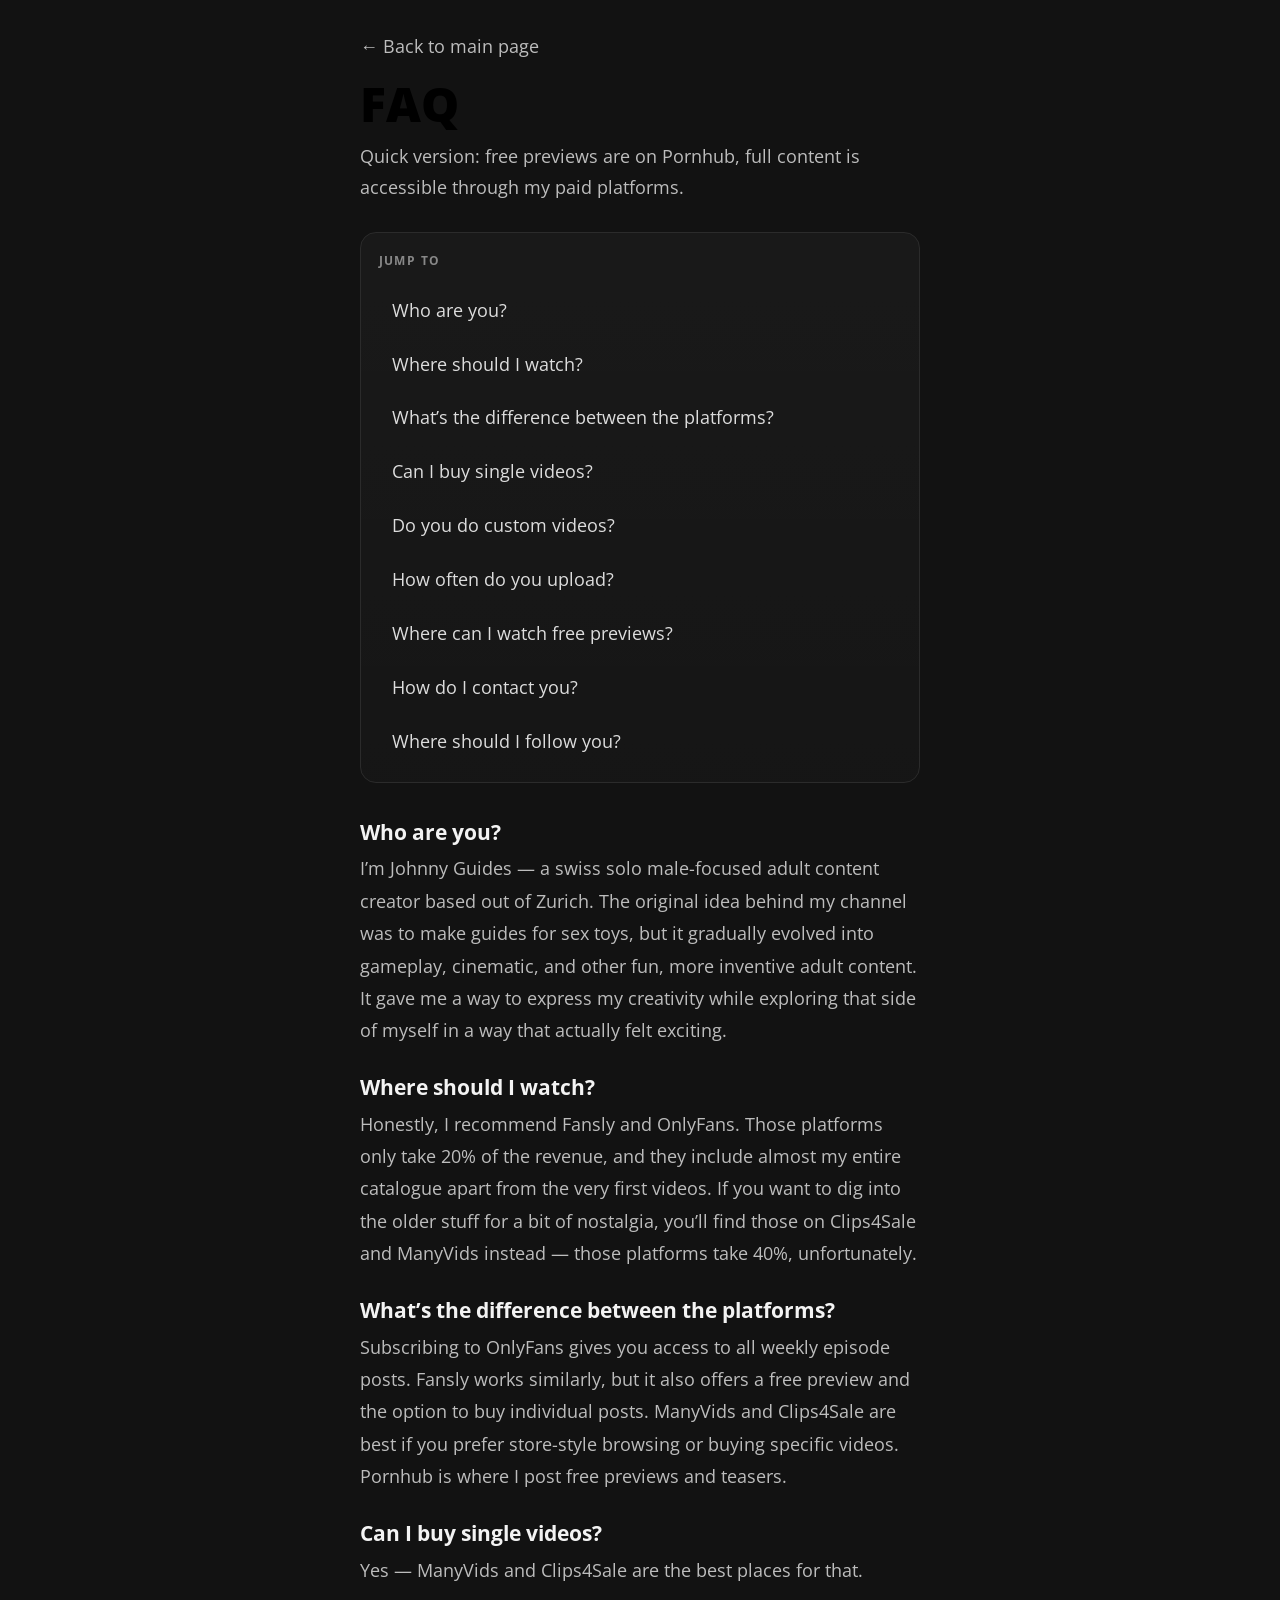
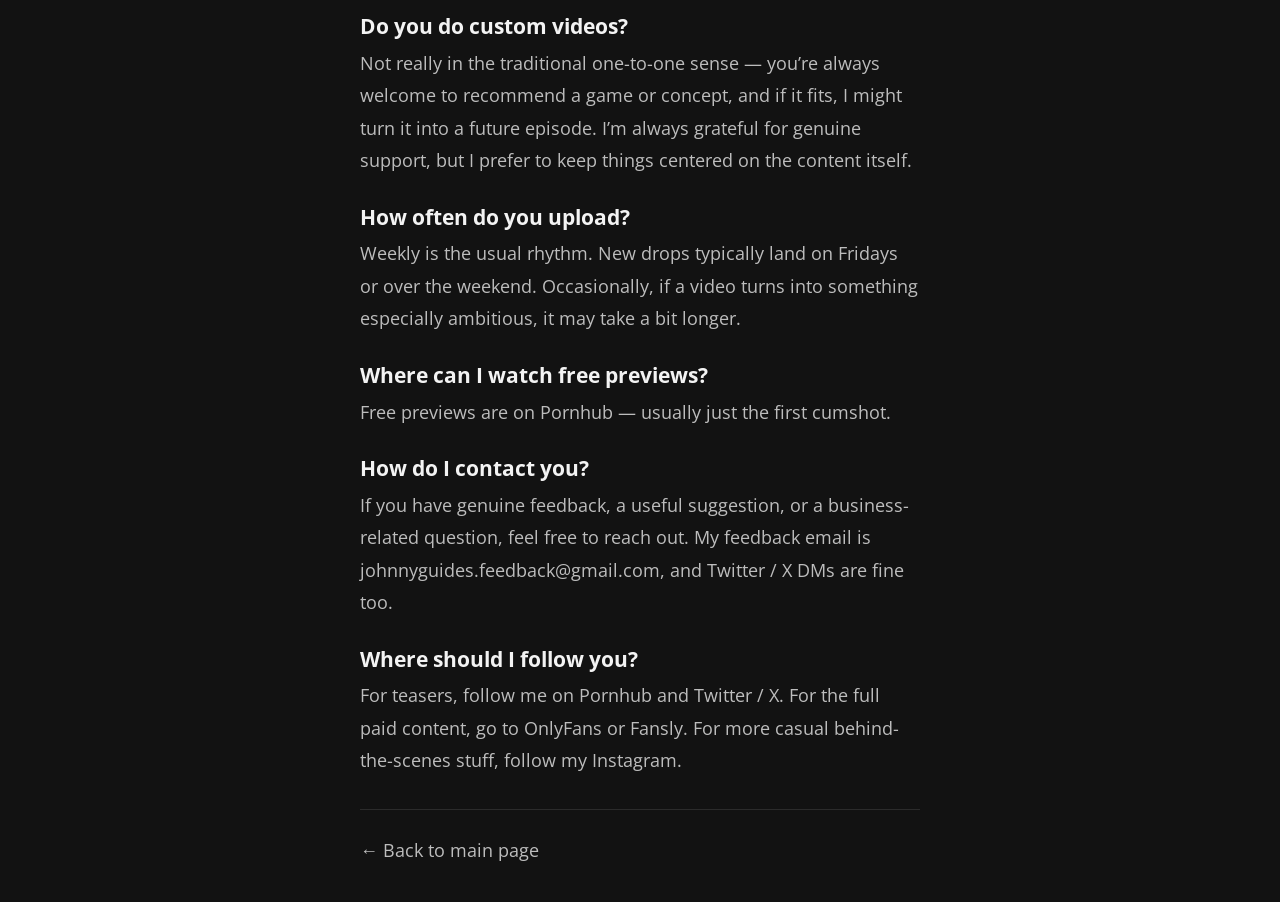
==== commit 8106e61e: "reduced img size, longer flashing" ====
--- a/faq.html
+++ b/faq.html
@@ -23,82 +23,99 @@
                     <a href="index.html">← Back to main page</a>
                 </p>
 
-                <h2 class="page-title">FAQ</h2>
+                <h1 class="page-title">FAQ</h1>
                 <p class="page-lead">
                     Quick version: free previews are on Pornhub, full content is accessible through my paid platforms.
                 </p>
 
-                <hr>
+                <nav class="faq-nav" aria-label="FAQ sections">
+                    <p class="faq-nav__label">Jump to</p>
+                    <div class="faq-nav__list">
+                        <a class="faq-nav__link" href="#q1">Who are you?</a>
+                        <a class="faq-nav__link" href="#q2">Where should I watch?</a>
+                        <a class="faq-nav__link" href="#q3">What’s the difference between the platforms?</a>
+                        <a class="faq-nav__link" href="#q4">Can I buy single videos?</a>
+                        <a class="faq-nav__link" href="#q5">Do you do custom videos?</a>
+                        <a class="faq-nav__link" href="#q6">How often do you upload?</a>
+                        <a class="faq-nav__link" href="#q7">Where can I watch free previews?</a>
+                        <a class="faq-nav__link" href="#q8">How do I contact you?</a>
+                        <a class="faq-nav__link" href="#q9">Where should I follow you?</a>
+                    </div>
+                </nav>
 
-                <div class="faq-nav">
-                    <h4><a href="#q1">Who are you?</a></h4>
-                    <h4><a href="#q2">Where should I watch?</a></h4>
-                    <h4><a href="#q3">What’s the difference between the platforms?</a></h4>
-                    <h4><a href="#q4">Can I buy single videos?</a></h4>
-                    <h4><a href="#q5">Do you do custom videos?</a></h4>
-                    <h4><a href="#q6">How often do you upload?</a></h4>
-                    <h4><a href="#q7">Where can I watch free previews?</a></h4>
-                    <h4><a href="#q8">How do I contact you?</a></h4>
-                    <h4><a href="#q9">Where should I follow you?</a></h4>
-                </div>
+                <section class="faq-item">
+                    <h3 id="q1" class="faq-anchor faq-question">Who are you?</h3>
+                    <p class="faq-answer">
+                        I’m Johnny Guides — a swiss solo male-focused adult content creator based out of Zurich.
+                        The original idea behind my channel was to make guides for sex toys, but it gradually evolved into gameplay, cinematic, and other fun, more inventive adult content.
+                        It gave me a way to express my creativity while exploring that side of myself in a way that actually felt exciting.
+                    </p>
+                </section>
 
-                <hr>
+                <section class="faq-item">
+                    <h3 id="q2" class="faq-anchor faq-question">Where should I watch?</h3>
+                    <p class="faq-answer">
+                        Honestly, I recommend Fansly and OnlyFans. Those platforms only take 20% of the revenue, and they include almost my entire catalogue apart from the very first videos.
+                        If you want to dig into the older stuff for a bit of nostalgia, you’ll find those on Clips4Sale and ManyVids instead — those platforms take 40%, unfortunately.
+                    </p>
+                </section>
 
-                <h4 id="q1" class="faq-anchor">Who are you?</h4>
-                <p>
-                    I’m Johnny Guides — a swiss solo male-focused adult content creator based out of Zurich.
-                    The original idea behind my channel was to make guides for sex toys, but it gradually evolved into gameplay, cinematic, and other fun, more inventive adult content.
-                    It gave me a way to express my creativity while exploring that side of myself in a way that actually felt exciting.
-                </p>
+                <section class="faq-item">
+                    <h3 id="q3" class="faq-anchor faq-question">What’s the difference between the platforms?</h3>
+                    <p class="faq-answer">
+                        Subscribing to OnlyFans gives you access to all weekly episode posts.
+                        Fansly works similarly, but it also offers a free preview and the option to buy individual posts.
+                        ManyVids and Clips4Sale are best if you prefer store-style browsing or buying specific videos.
+                        Pornhub is where I post free previews and teasers.
+                    </p>
+                </section>
 
-                <h4 id="q2" class="faq-anchor">Where should I watch?</h4>
-                <p>
-                    Honestly, I recommend Fansly and OnlyFans. Those platforms only take 20% of the revenue, and they include almost my entire catalogue apart from the very first videos.
-                    If you want to dig into the older stuff for a bit of nostalgia, you’ll find those on Clips4Sale and ManyVids instead — those platforms take 40%, unfortunately.
-                </p>
+                <section class="faq-item">
+                    <h3 id="q4" class="faq-anchor faq-question">Can I buy single videos?</h3>
+                    <p class="faq-answer">
+                        Yes — ManyVids and Clips4Sale are the best places for that.
+                    </p>
+                </section>
 
-                <h4 id="q3" class="faq-anchor">What’s the difference between the platforms?</h4>
-                <p>
-                    Subscribing to OnlyFans gives you access to all weekly episode posts.
-                    Fansly works similarly, but it also offers a free preview and the option to buy individual posts.
-                    ManyVids and Clips4Sale are best if you prefer store-style browsing or buying specific videos.
-                    Pornhub is where I post free previews and teasers.
-                </p>
+                <section class="faq-item">
+                    <h3 id="q5" class="faq-anchor faq-question">Do you do custom videos?</h3>
+                    <p class="faq-answer">
+                        Not really in the traditional one-to-one sense — you’re always welcome to recommend a game or concept, and if it fits, I might turn it into a future episode.
+                        I’m always grateful for genuine support, but I prefer to keep things centered on the content itself.
+                    </p>
+                </section>
 
-                <h4 id="q4" class="faq-anchor">Can I buy single videos?</h4>
-                <p>
-                    Yes — ManyVids and Clips4Sale are the best places for that.
-                </p>
+                <section class="faq-item">
+                    <h3 id="q6" class="faq-anchor faq-question">How often do you upload?</h3>
+                    <p class="faq-answer">
+                        Weekly is the usual rhythm. New drops typically land on Fridays or over the weekend.
+                        Occasionally, if a video turns into something especially ambitious, it may take a bit longer.
+                    </p>
+                </section>
 
-                <h4 id="q5" class="faq-anchor">Do you do custom videos?</h4>
-                <p>
-                    Not really in the traditional one-to-one sense — you’re always welcome to recommend a game or concept, and if it fits, I might turn it into a future episode.
-                    I’m always grateful for genuine support, but I prefer to keep things centered on the content itself.
-                </p>
+                <section class="faq-item">
+                    <h3 id="q7" class="faq-anchor faq-question">Where can I watch free previews?</h3>
+                    <p class="faq-answer">
+                        Free previews are on Pornhub — usually just the first cumshot.
+                    </p>
+                </section>
 
-                <h4 id="q6" class="faq-anchor">How often do you upload?</h4>
-                <p>
-                    Weekly is the usual rhythm. New drops typically land on Fridays or over the weekend.
-                    Occasionally, if a video turns into something especially ambitious, it may take a bit longer.
-                </p>
+                <section class="faq-item">
+                    <h3 id="q8" class="faq-anchor faq-question">How do I contact you?</h3>
+                    <p class="faq-answer">
+                        If you have genuine feedback, a useful suggestion, or a business-related question, feel free to reach out.
+                        My feedback email is johnnyguides.feedback@gmail.com, and Twitter / X DMs are fine too.
+                    </p>
+                </section>
 
-                <h4 id="q7" class="faq-anchor">Where can I watch free previews?</h4>
-                <p>
-                    Free previews are on Pornhub — usually just the first cumshot.
-                </p>
-
-                <h4 id="q8" class="faq-anchor">How do I contact you?</h4>
-                <p>
-                    If you have genuine feedback, a useful suggestion, or a business-related question, feel free to reach out.
-                    My feedback email is johnnyguides.feedback@gmail.com, and Twitter / X DMs are fine too.
-                </p>
-
-                <h4 id="q9" class="faq-anchor">Where should I follow you?</h4>
-                <p>
-                    For teasers, follow me on Pornhub and Twitter / X.
-                    For the full paid content, go to OnlyFans or Fansly.
-                    For more casual behind-the-scenes stuff, follow my Instagram.
-                </p>
+                <section class="faq-item">
+                    <h3 id="q9" class="faq-anchor faq-question">Where should I follow you?</h3>
+                    <p class="faq-answer">
+                        For teasers, follow me on Pornhub and Twitter / X.
+                        For the full paid content, go to OnlyFans or Fansly.
+                        For more casual behind-the-scenes stuff, follow my Instagram.
+                    </p>
+                </section>
 
                 <hr>
 
@@ -154,4 +171,4 @@
         })();
     </script>
 </body>
-</html>
+</html>
--- a/css/brands.css
+++ b/css/brands.css
@@ -67,20 +67,34 @@
 }
 
 .content-page--faq {
-  max-width: 720px;
+  max-width: 760px;
 }
 
 .content-page--privacy {
-  max-width: 760px;
-  margin-top: 10%;
+  max-width: 820px;
+  margin-top: 8%;
 }
 
 .page-back-link {
   margin-bottom: 1.2rem;
 }
 
+.page-back-link a,
+.page-footer-link a {
+  color: var(--muted-light);
+  text-decoration: none;
+}
+
+.page-back-link a:hover,
+.page-back-link a:focus,
+.page-footer-link a:hover,
+.page-footer-link a:focus {
+  color: #ffffff;
+}
+
 .page-title {
-  margin-bottom: 0.8rem;
+  margin-bottom: 0.65rem;
+  line-height: 1.12;
 }
 
 .page-title--privacy {
@@ -88,12 +102,165 @@
 }
 
 .page-lead {
-  margin-bottom: 2rem;
+  max-width: 38rem;
+  margin-bottom: 1.75rem;
   color: var(--muted-light);
+  line-height: 1.75;
+}
+
+.policy-lead {
+  max-width: 42rem;
+  margin-bottom: 1.9rem;
+}
+
+.policy-grid {
+  display: grid;
+  gap: 1rem;
+  margin: 0 0 1.4rem;
+}
+
+.policy-card {
+  padding: 1rem 1.05rem 1.1rem;
+  border: 1px solid var(--line);
+  border-radius: 16px;
+  background: linear-gradient(180deg, rgba(255, 255, 255, 0.03) 0%, rgba(255, 255, 255, 0.015) 100%);
+  box-shadow:
+    inset 0 1px 0 rgba(255, 255, 255, 0.03),
+    0 10px 24px rgba(0, 0, 0, 0.12);
+}
+
+.policy-card__eyebrow {
+  margin: 0 0 0.6rem;
+  color: var(--muted);
+  font-size: 12px;
+  font-weight: 700;
+  line-height: 1;
+  letter-spacing: 0.12em;
+  text-transform: uppercase;
+}
+
+.policy-card__title {
+  margin: 0 0 0.55rem;
+  color: #f3f3f3;
+  font-size: 22px;
+  font-weight: 700;
+  line-height: 1.25;
+}
+
+.policy-card__text {
+  margin-bottom: 0;
+  color: var(--muted-light);
+  line-height: 1.78;
+}
+
+.policy-note {
+  max-width: 42rem;
+  margin: 0 0 1.4rem;
+  color: var(--muted);
+  font-size: 15px;
+  line-height: 1.7;
 }
 
 .page-footer-link {
+  margin-bottom: 1;
+}
+
+.content-page--privacy hr {
+  margin: 2.1rem 0 1.8rem;
+  border: none;
+  border-top: 1px solid var(--line);
+}
+
+@media (min-width: 700px) {
+  .policy-grid {
+    grid-template-columns: repeat(2, minmax(0, 1fr));
+  }
+
+  .policy-card--wide {
+    grid-column: 1 / -1;
+  }
+}
+
+@media (max-width: 640px) {
+  .content-page--privacy {
+    margin-top: 12%;
+  }
+
+  .policy-card {
+    padding: 0.95rem 0.95rem 1rem;
+    border-radius: 14px;
+  }
+
+  .policy-card__title {
+    font-size: 20px;
+  }
+
+  .policy-card__text,
+  .policy-note {
+    line-height: 1.72;
+  }
+}
+
+.content-page--faq hr {
+  margin: 2rem 0 1.8rem;
+  border: none;
+  border-top: 1px solid var(--line);
+}
+
+.faq-nav {
+  margin: 1.4rem 0 2.2rem;
+  padding: 1rem 1.1rem 1.1rem;
+  border: 1px solid var(--line);
+  border-radius: 16px;
+  background: linear-gradient(180deg, rgba(255, 255, 255, 0.03) 0%, rgba(255, 255, 255, 0.015) 100%);
+}
+
+.faq-nav__label {
+  margin: 0 0 0.85rem;
+  color: var(--muted);
+  font-size: 12px;
+  font-weight: 700;
+  letter-spacing: 0.12em;
+  text-transform: uppercase;
+}
+
+.faq-nav__list {
+  display: grid;
+  gap: 0.45rem;
+}
+
+.faq-nav__link {
+  display: block;
+  padding: 0.7rem 0.85rem;
+  border-radius: 10px;
+  color: var(--text-dim);
+  text-decoration: none;
+  line-height: 1.35;
+  transition: background-color 0.18s ease, color 0.18s ease, transform 0.18s ease;
+}
+
+.faq-nav__link:hover,
+.faq-nav__link:focus {
+  color: #ffffff;
+  background-color: rgba(255, 255, 255, 0.05);
+  outline: var(--focus-ring);
+  transform: translateY(-1px);
+}
+
+.faq-item {
+  margin-bottom: 1.65rem;
+}
+
+.faq-question {
+  margin-bottom: 0.45rem;
+  color: #f3f3f3;
+  line-height: 1.3;
+}
+
+.faq-answer {
   margin-bottom: 0;
+  color: var(--muted-light);
+  line-height: 1.8;
 }
 
 .faq-anchor {
@@ -101,7 +268,7 @@
 }
 
 .faq-flash {
-  animation: faqBlink 0.42s ease-in-out 2;
+  animation: faqBlink 0.60s ease-in-out 2;
 }
 
 @keyframes faqBlink {
@@ -286,7 +453,7 @@
 }
 
 .toy-section.toy-section--flash .toy-card {
-  animation: toyBlink 0.42s ease-in-out 2;
+  animation: toyBlink 0.35s ease-in-out 3;
 }
 
 @keyframes toyBlink {
